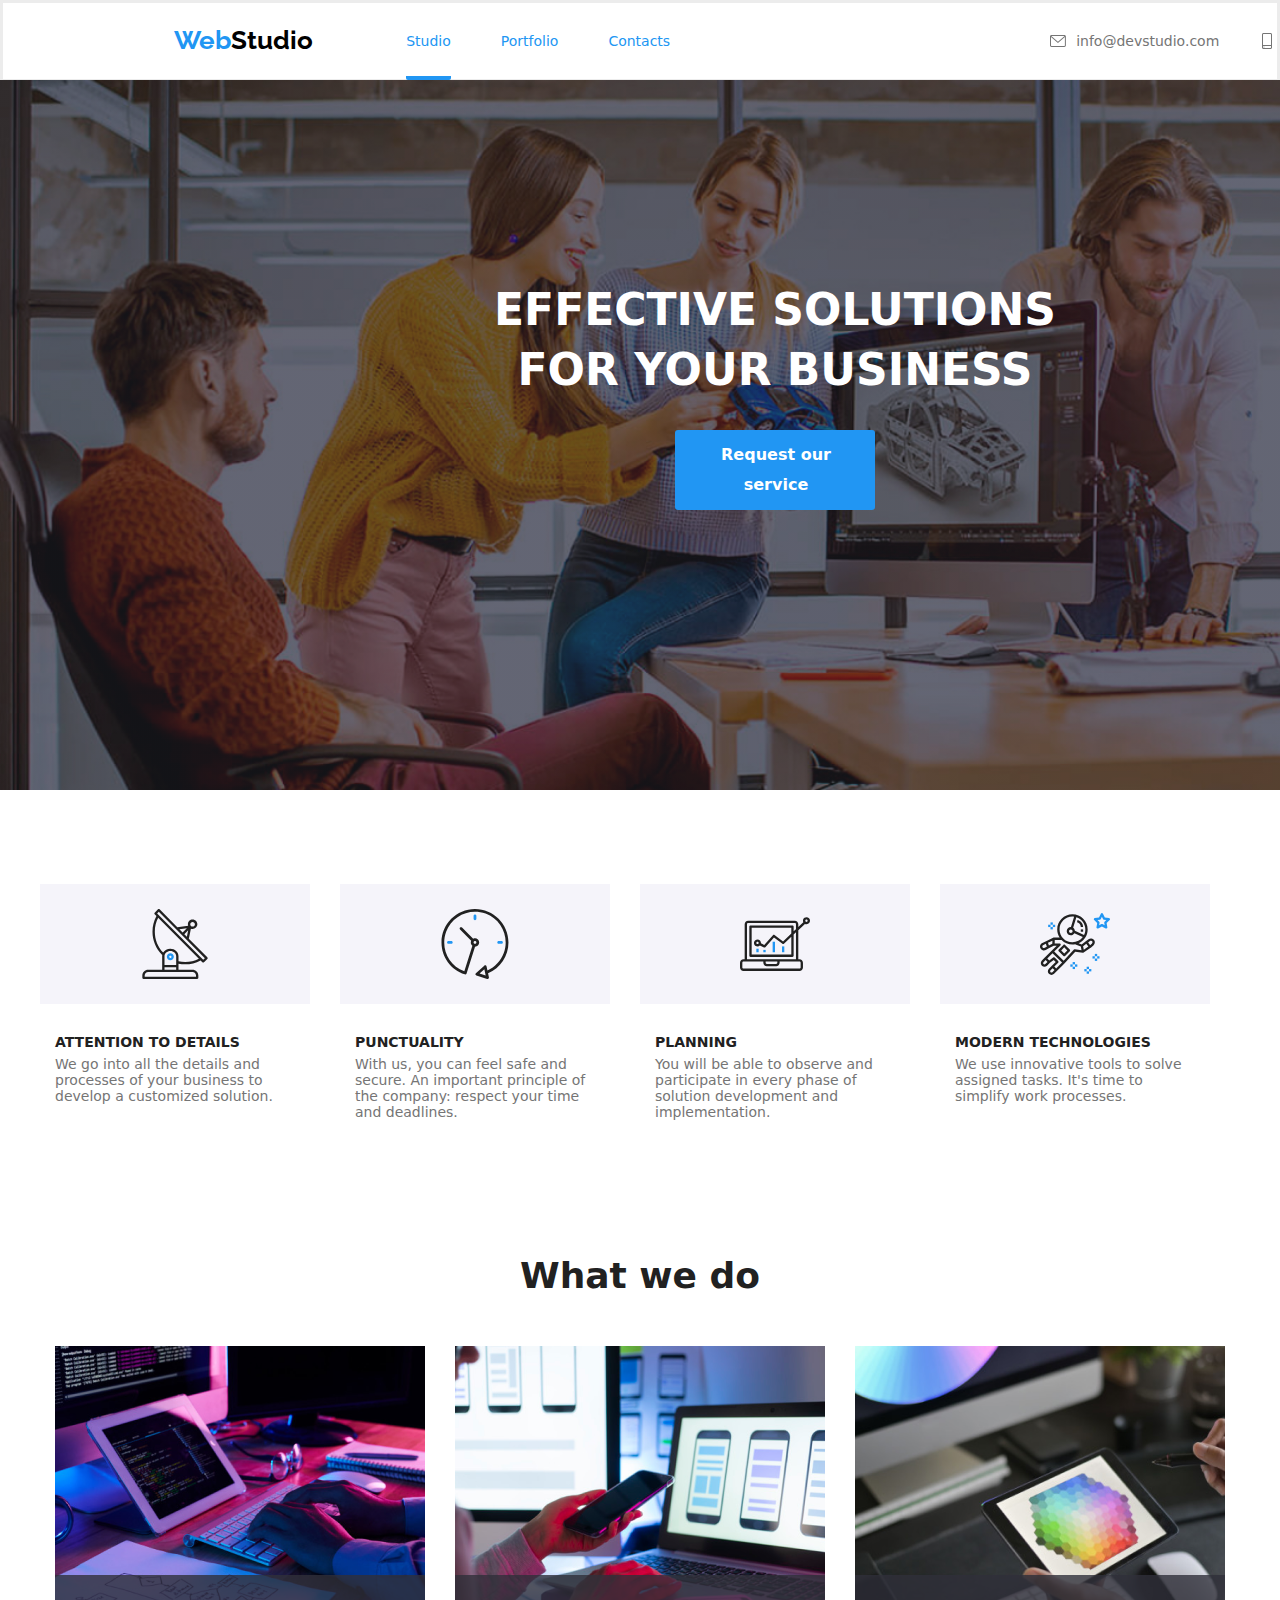
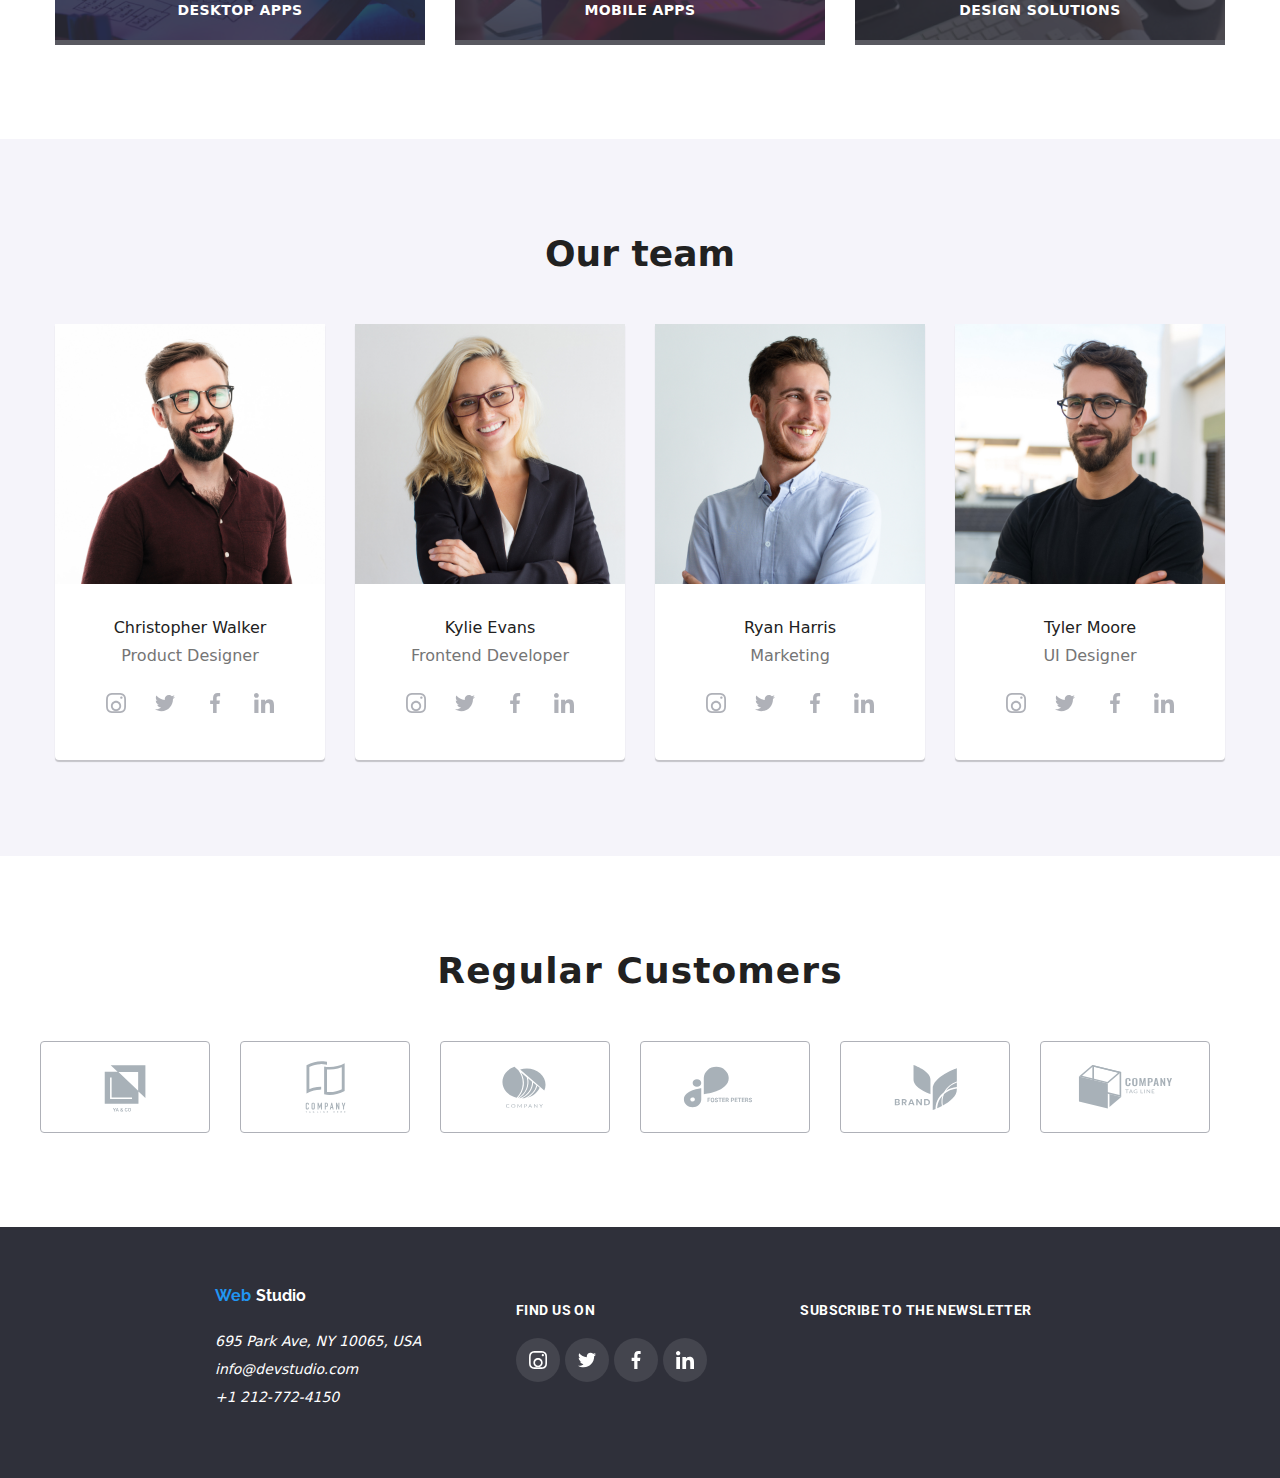
==== index.html @ 204f2a99 "add footer form" ====
<!DOCTYPE html>
<html lang="en">
  <head>
    <meta charset="UTF-8" />
    <meta http-equiv="x-ua-compatible" content="IE=edge" />
    <meta name="veiwport" content="width=divice-width, inicial scale=1.0" />
    <title>WebStudio</title>
    <link rel="preconnect" href="https://fonts.googleapis.com" />
    <link rel="preconnect" href="https://fonts.gstatic.com" crossorigin />
    <link
      href="https://fonts.googleapis.com/css2?family=Raleway:wght@700&family=Roboto:wght@400;500;700;900&display=swap"
      rel="stylesheet"
    />
    <link
      rel="stylesheet"
      href="https://cdnjs.cloudflare.com/ajax/libs/modern-normalize/1.0.0/modern-normalize.min.css"
    />
    <link rel="stylesheet" href="./css/style.css" />
  </head>
  <body>
    <div class="global-container">
      <header class="global-header">
        <div class="header-container">
          <div class="webstudio-container">
            <a class="link-class" href="./index.html">
              <span class="text-blue">Web</span>
              <span class="text-white">Studio</span>
            </a>
          </div>
          <div class="navigation-container">
            <nav class="main-navigation">
              <ul class="list-class">
                <li>
                  <a href="./index.html" class="nav-link current">Studio</a>
                </li>
                <li>
                  <a href="./portfolio.html" class="nav-link">Portfolio</a>
                </li>
                <li>
                  <a href=" " class="nav-link">Contacts</a>
                </li>
              </ul>
            </nav>
          </div>
          <div class="contact-container">
            <ul class="contact">
              <li>
                <a class="mail-class" href="mailto:info@devstudio.com">
                  <svg class="icon-nav">
                    <use href="./images/icons.svg#icon-envelope"></use>
                  </svg>
                  <span class="mail"> info@devstudio.com</span>
                </a>
              </li>
              <li>
                <a class="tel-class" href="tel:+12127724150">
                  <svg class="icon-nav">
                    <use href="./images/icons.svg#icon-smartphone"></use>
                  </svg>
                  <span class="tel">+1 212-772-4150</span>
                </a>
              </li>
            </ul>
          </div>
        </div>
      </header>
      <main class="main-container">
        <section class="first-section">
          <div class="first-section-container">
            <h1 class="head-text">EFFECTIVE SOLUTIONS FOR YOUR BUSINESS</h1>
            <button class="button1" data-modal-open type="button">
              Request our service
            </button>
          </div>
        </section>
        <section class="second-section">
          <div class="second-section-container">
            <ul class="text-list">
              <li>
                <div class="rectangle1">
                  <svg class="svg-image1" width="270" height="120">
                    <use href="./images/icons.svg#icon-antenna-1"></use>
                  </svg>
                </div>
                <h2 class="htwo-text">ATTENTION TO DETAILS</h2>
                <p class="ptwo-text">
                  We go into all the details and processes of your business to
                  develop a customized solution.
                </p>
              </li>
              <li>
                <div class="rectangle2">
                  <svg class="svg-image2" width="270" height="120">
                    <use href="./images/icons.svg#icon-clock-1"></use>
                  </svg>
                </div>
                <h2 class="htwo-text">PUNCTUALITY</h2>
                <p class="ptwo-text">
                  With us, you can feel safe and secure. An important principle
                  of the company: respect your time and deadlines.
                </p>
              </li>
              <li>
                <div class="rectangle3">
                  <svg class="svg-image3" width="270" height="120">
                    <use href="./images/icons.svg#icon-diagram-1"></use>
                  </svg>
                </div>
                <h2 class="htwo-text">PLANNING</h2>
                <p class="ptwo-text">
                  You will be able to observe and participate in every phase of
                  solution development and implementation.
                </p>
              </li>
              <li>
                <div class="rectangle4">
                  <svg class="svg-image4" width="270" height="120">
                    <use href="./images/icons.svg#icon-astronaut-1"></use>
                  </svg>
                </div>
                <h2 class="htwo-text">MODERN TECHNOLOGIES</h2>
                <p class="ptwo-text">
                  We use innovative tools to solve assigned tasks. It's time to
                  simplify work processes.
                </p>
              </li>
            </ul>
          </div>
        </section>
        <section class="section-three">
          <div class="section-three-container">
            <h3 class="hthree-text">What we do</h3>
            <ul class="image-whatwedo">
              <li>
                <div class="thumb">
                  <img
                    src="./images/img1.png"
                    alt="laptop 1"
                    width="370"
                    height="294"
                  />
                  <p class="label">DESKTOP APPS</p>
                </div>
              </li>
              <li>
                <div class="thumb">
                  <img
                    src="./images/box2.png"
                    alt="laptop 2"
                    width="370"
                    height="294"
                  />
                  <p class="label">Mobile APPS</p>
                </div>
              </li>
              <li>
                <div class="thumb">
                  <img
                    src="./images/box3.png"
                    alt="laptop 3"
                    width="370"
                    height="294"
                  />
                  <p class="label">DESIGN SOLUTIONS</p>
                </div>
              </li>
            </ul>
          </div>
        </section>
        <section class="section-four">
          <div class="fourth-section-continer">
            <h4 class="hfour-text">Our team</h4>
            <ul class="image-ourteam">
              <li class="walker-container">
                <img
                  src="./images/img11.jpg"
                  alt="Christopher Walker"
                  width="270"
                  height="260"
                />
                <h5 class="hfive-text">Christopher Walker</h5>
                <p class="pfour-text">Product Designer</p>
                <div class="social-ellipse">
                  <a class="social-icon" href="">
                    <svg class="icon">
                      <use xlink:href="./images/icons.svg#icon-instagram"></use>
                    </svg>
                  </a>
                </div>
                <div class="social-ellipse">
                  <a class="social-icon" href="">
                    <svg class="icon">
                      <use xlink:href="./images/icons.svg#icon-twitter"></use>
                    </svg>
                  </a>
                </div>
                <div class="social-ellipse">
                  <a class="social-icon" href="">
                    <svg class="icon">
                      <use
                        xlink:href="./images/icons.svg#icon-facebook-1"
                      ></use>
                    </svg>
                  </a>
                </div>
                <div class="social-ellipse">
                  <a class="social-icon" href="">
                    <svg class="icon">
                      <use xlink:href="./images/icons.svg#icon-linkedin"></use>
                    </svg>
                  </a>
                </div>
              </li>
              <li class="kylie-container">
                <img
                  src="./images/img22.jpg"
                  alt="Kylie Evans"
                  width="270"
                  height="260"
                />
                <h5 class="hfive-text">Kylie Evans</h5>
                <p class="pfour-text">Frontend Developer</p>
                <div class="social-ellipse">
                  <a class="social-icon" href="">
                    <svg class="icon">
                      <use xlink:href="./images/icons.svg#icon-instagram"></use>
                    </svg>
                  </a>
                </div>
                <div class="social-ellipse">
                  <a class="social-icon" href="">
                    <svg class="icon">
                      <use xlink:href="./images/icons.svg#icon-twitter"></use>
                    </svg>
                  </a>
                </div>
                <div class="social-ellipse">
                  <a class="social-icon" href="">
                    <svg class="icon">
                      <use
                        xlink:href="./images/icons.svg#icon-facebook-1"
                      ></use>
                    </svg>
                  </a>
                </div>
                <div class="social-ellipse">
                  <a class="social-icon" href="">
                    <svg class="icon">
                      <use xlink:href="./images/icons.svg#icon-linkedin"></use>
                    </svg>
                  </a>
                </div>
              </li>
              <li class="ryan-container">
                <img
                  src="./images/img33.jpg"
                  alt="Ryan Harris"
                  width="270"
                  height="260"
                />
                <h5 class="hfive-text">Ryan Harris</h5>
                <p class="pfour-text">Marketing</p>
                <div class="social-ellipse">
                  <a class="social-icon" href="">
                    <svg class="icon">
                      <use xlink:href="./images/icons.svg#icon-instagram"></use>
                    </svg>
                  </a>
                </div>
                <div class="social-ellipse">
                  <a class="social-icon" href="">
                    <svg class="icon">
                      <use xlink:href="./images/icons.svg#icon-twitter"></use>
                    </svg>
                  </a>
                </div>
                <div class="social-ellipse">
                  <a class="social-icon" href="">
                    <svg class="icon">
                      <use
                        xlink:href="./images/icons.svg#icon-facebook-1"
                      ></use>
                    </svg>
                  </a>
                </div>
                <div class="social-ellipse">
                  <a class="social-icon" href="">
                    <svg class="icon">
                      <use xlink:href="./images/icons.svg#icon-linkedin"></use>
                    </svg>
                  </a>
                </div>
              </li>
              <li class="tyler-container">
                <img
                  src="./images/img44.jpg"
                  alt="Tyler Moore"
                  width="270"
                  height="260"
                />
                <h5 class="hfive-text">Tyler Moore</h5>
                <p class="pfour-text">UI Designer</p>
                <div class="social-ellipse">
                  <a class="social-icon" href="">
                    <svg class="icon">
                      <use xlink:href="./images/icons.svg#icon-instagram"></use>
                    </svg>
                  </a>
                </div>
                <div class="social-ellipse">
                  <a class="social-icon" href="">
                    <svg class="icon">
                      <use xlink:href="./images/icons.svg#icon-twitter"></use>
                    </svg>
                  </a>
                </div>
                <div class="social-ellipse">
                  <a class="social-icon" href="">
                    <svg class="icon">
                      <use
                        xlink:href="./images/icons.svg#icon-facebook-1"
                      ></use>
                    </svg>
                  </a>
                </div>
                <div class="social-ellipse">
                  <a class="social-icon" href="">
                    <svg class="icon">
                      <use xlink:href="./images/icons.svg#icon-linkedin"></use>
                    </svg>
                  </a>
                </div>
              </li>
            </ul>
          </div>
        </section>
        <section class="section-five">
          <div class="fifth-section-container">
            <h4 class="regular-text">Regular Customers</h4>
            <div class="regular-rectangle-container">
              <div class="regular-rectangle">
                <a href="">
                  <svg class="logo">
                    <use
                      xlink:href="./images/icons.svg#icon-Logo1"
                      width="106px"
                      height="60px"
                    ></use>
                  </svg>
                </a>
              </div>
              <div class="regular-rectangle" type="button">
                <a href="">
                  <svg class="logo">
                    <use
                      xlink:href="./images/icons.svg#icon-Logo2"
                      width="106px"
                      height="60px"
                    ></use>
                  </svg>
                </a>
              </div>
              <div class="regular-rectangle" type="button">
                <a href="">
                  <svg class="logo">
                    <use
                      xlink:href="./images/icons.svg#icon-Logo3"
                      width="106px"
                      height="60px"
                    ></use>
                  </svg>
                </a>
              </div>
              <div class="regular-rectangle" type="button">
                <a href="">
                  <svg class="logo">
                    <use
                      xlink:href="./images/icons.svg#icon-Logo4"
                      width="106px"
                      height="60px"
                    ></use>
                  </svg>
                </a>
              </div>
              <div class="regular-rectangle" type="button">
                <a href="">
                  <svg class="logo">
                    <use
                      xlink:href="./images/icons.svg#icon-Logo5"
                      width="106px"
                      height="60px"
                    ></use>
                  </svg>
                </a>
              </div>
              <div class="regular-rectangle" type="button">
                <a href="">
                  <svg class="logo">
                    <use
                      xlink:href="./images/icons.svg#icon-Logo6"
                      width="106px"
                      height="60px"
                    ></use>
                  </svg>
                </a>
              </div>
            </div>
          </div>
        </section>
      </main>
      <!--footer section-->
      <footer class="global-footer">
        <div class="footer-container">
          <section class="footer-section">
            <div class="web-studio2">
              <span class="blue-text">Web</span>
              <span class="white-text">Studio</span>
            </div>
            <address class="footer-address">
              <div class="foot-address">695 Park Ave, NY 10065, USA</div>
              <p class="mail-text">info@devstudio.com</p>
              <p class="tel-text">+1 212-772-4150</p>
            </address>
          </section>
          <section class="footer-social-section">
            <div class="footer-social-links">
              <p class="find-us-text">find us on</p>
            </div>
            <div class="f-social-ellipse">
              <a class="f-social-icon" href="">
                <svg class="f-icon">
                  <use xlink:href="./images/icons.svg#icon-instagram"></use>
                </svg>
              </a>
            </div>
            <div class="f-social-ellipse">
              <a class="f-social-icon" href="">
                <svg class="f-icon">
                  <use xlink:href="./images/icons.svg#icon-twitter"></use>
                </svg>
              </a>
            </div>
            <div class="f-social-ellipse">
              <a class="f-social-icon" href="">
                <svg class="f-icon">
                  <use xlink:href="./images/icons.svg#icon-facebook-1"></use>
                </svg>
              </a>
            </div>
            <div class="f-social-ellipse">
              <a class="f-social-icon" href="">
                <svg class="f-icon">
                  <use xlink:href="./images/icons.svg#icon-Ellipse1"></use>
                  <use xlink:href="./images/icons.svg#icon-linkedin"></use>
                </svg>
              </a>
            </div>
          </section>
          <section class="subscribe">
            <p class="subscribe-text">Subscribe to the newsletter</p>
          </section>
        </div>
      </footer>
    </div>
    <div class="modal is-hidden" data-modal>
      <div class="modal-content">
        <button class="close-btn" data-modal-close>&times;</button>
        <p>Leave your information and we'll call you back</p>
      </div>
    </div>

    <script src="./modal.js"></script>
  </body>
</html>
---- css/style.css ----
:root {
    --link-color: #212121;
    --heading-font-family: system-ui, -apple-system, BlinkMacSystemFont,
        "Segoe UI", Roboto, Oxygen, Ubuntu, Cantarell, "Open Sans", "Helvetica Neue",
        sans-serif;
    --link-hover-color: #2196f3;
    --svg-icons-color: #afb1b8;
    --grey-text-color: #757575;
    --trasform: transform 250ms ease;
}

/*-- syles canceling--*/
h1,
h2,
h3,
h4,
h5,
p {
    margin: 0;
}

ul {
    list-style: none;
    padding: 0;
    margin: 0;
}

a {
    text-decoration: none;
}

.global-continer {
    width: 1600px;
}

.visually-hidden {
    position: absolute;
    width: 1px;
    height: 1px;
    margin: -1px;
    border: 0;
    padding: 0;
    clip: rect(0 0 0 0);
    overflow: hidden;
}

.header-container {
    display: flex;
    flex-direction: row;
    height: 80px;
    align-items: center;
    border-style: solid;
    border-bottom-width: 1px;
    border-color: #ececec;
    flex-wrap: nowrap;
    
}

.webstudio-container {
    display: flex;
    flex-direction: row;
    padding-left: 13.4375%;
    flex-wrap: nowrap;
    justify-content: space-between;
    width: max-content;
}

.link-class {
    display: flex;
    align-items: center;
}

.link-class {
    font-family: "Raleway", sans-serif;
    font-weight: 700;
    font-size: 26 px;
    text-decoration: none;
}

.text-white {
    color: #000000;
    font-weight: 700;
    font-size: 26px;
}

.global-header {
    background-color: #fff;
    font-family: var(--heading-font-family);
    font-size: 14px;
    font-weight: 500;
}

.navigation-container ul {
    display: flex;
    flex-direction: row;
    align-items: center;
    padding-left: 93px;
}

.navigation-container li {
    padding-right: 50px;
}

.contact-container {
    display: flex;
    flex-direction: row;
    flex-wrap: nowrap;
    align-items: center;
    margin-left: 330px;
}

.contact ul {
    width: 500px;
}

.icon-nav {
    display: inline-block;
    max-width: 16px;
    max-height: 16px;
    fill: var(--grey-text-color);
    align-items: center;
}

.mail,
.tel {
    color: var(--grey-text-color);
}

.icon-nav {
    margin-right: 10px;
}

.text-blue {
    color: var(--link-hover-color);
    font-weight: 700;
    font-size: 26px;
    overflow-clip-margin: unset;
}

/*--Link section first page--*/
.nav-link {
    list-style-type: none;
    color: var(--grey-text-color);
    text-decoration: none;
}


.current {
    color: var(--link-hover-color);
}

.current {
    padding-bottom: 27px;
    border-bottom: var(--link-hover-color) solid 4px;
    border-radius: 2px;
}

a:link,
a:hover {
    color: var(--link-hover-color);
}

a:focus {
    color: var(--link-hover-color);
}

.nav-link {
    cursor: poiter;
}

/*--Contact first page--*/
.contact {
    display: flex;
    list-style-type: none;
    text-decoration: none;
    align-items: center;
    color: var(--grey-text-color);
}

.contact span:link,
.contact span:hover {
    color: var(--link-hover-color);
}

/*--first section first page Effective solutions--*/

.first-section {
    background: #2f303a;
    text-align: center;
    background-image: linear-gradient(rgba(47, 48, 58, 0.4),
            rgba(47, 48, 58, 0.4)),
        url(../images/effective-solution.jpg);
    background-size: cover;
}

.first-section-container {
    display: inline-block;

    margin: 0%;
    padding: 200px 452px 280px 452px;
}

.head-text {
    width: 646px;
    padding-bottom: 30px;
}

.first-section .head-text {
    font-weight: 900;
    font-size: 44px;
    line-height: 60px;
    letter-spacing: 6%;
    color: #ffff;
    text-align: center;
    font-family: var(--heading-font-family);
}

.button1 {
    width: 200px;
    padding: 10px 19px 10px 21px;
    height: 50 px;
}

.button1 {
    background-color: var(--link-hover-color);
    border: none;
    color: white;
    text-align: center;
    text-decoration: none;
    display: inline-block;
    font-size: 16px;
    font-weight: 700;
    letter-spacing: 6%;
    size: 16px;
    line-height: 30px;
    border-radius: 3px;
    font-family: var(--heading-font-family);
}

.button1:hover {
    background-color: #188ce8;
}

.modal {
    position: absolute;
    width: 528px ;
    height: 581px;
    top: 221px;
    left: 536px;
    display: flex;
    justify-content: center;
    align-items: center;
    background-color: #fff;
    border-radius: 4px;
    box-shadow: 0px 2px 1px 0px rgba(0, 0, 0, 0.2);
    box-shadow: 0px 1px 1px 0px rgba(0, 0, 0, 0.14);
    box-shadow: 0px 1px 3px 0px rgba(0, 0, 0, 0.12);

}

.modal-content {
    background-color: #fff;
    padding: 20px;
    width: 90%;
}

.is-hidden {
    visibility: hidden;
}

.close-btn {
    border: 1px solid rgba(0, 0, 0, 0.1);
    border-radius: 50%;
    background-color: #fff;
    color: var(--link-color);
    size: 18px;
    cursor: pointer;
    position: absolute;
    top: 8px;
    right: 8px;
    width: 30px;
    height:30px;
}
/*--second section first page--*/

.second-section-container {
    display: flex;
    flex-direction: row;
    justify-content: center;
    margin-bottom: 94px;
    flex-wrap: nowrap;
}

.second-section-container li {
    width: 270px;
    margin-right: 30px;
    margin-bottom: 30px;
}

.rectangle1 {
    display: flex;
    background-color: #f5f4fa;
    width: 270px;
    margin-bottom: 30px;
}

.svg-image1 {
    padding: 25px 100px 25px 100px;
    background-repeat: no-repeat;
    background-position: center;
}

.rectangle2 {
    display: flex;
    width: 270px;
    background-color: #f5f4fa;
    margin-bottom: 30px;
}

.svg-image2 {
    padding: 25px 100px 25px 100px;
    background-repeat: no-repeat;
    background-position: center;
}

.rectangle3 {
    display: flex;
    width: 270px;
    background-color: #f5f4fa;
    margin-bottom: 30px;
}

.svg-image3 {
    padding: 25px 100px 25px 100px;
    background-repeat: no-repeat;
    background-position: center;
}

.rectangle4 {
    display: flex;
    width: 270px;
    background-color: #f5f4fa;
    margin-bottom: 30px;
}

.svg-image4 {
    padding: 25px 100px 25px 100px;
    background-repeat: no-repeat;
    background-position: center;
}

.text-list {
    max-width: 1600px;
    padding-top: 94px;
}

.second-section {
    background: #fff;
    list-style-type: none;
}

.htwo-text {
    width: 270px;
    height: 16px;
}

.htwo-text {
    font-weight: 700;
    font-size: 14px;
    color: #212121;
    font-family: var(--heading-font-family);
    padding-left: 15px;
    padding-right: 15px;
}

.text-list {
    list-style-type: none;
    display: flex;
}

.ptwo-text {
    width: 270px;
    height: 75px;
    margin-top: 6px;
    padding-left: 15px;
    padding-right: 15px;
}

.ptwo-text {
    font-weight: 400;
    font-size: 14px;
    letter-spacing: 3%;
    color: #757575;
    font-family: var(--heading-font-family);
}

/*--tirth section first page What We Do--*/

.section-three-continer {
    display: flex;
    flex-direction: column;
    margin-top: 0 auto;
    height:auto;
}
.thumb {
    position:relative;
    overflow:hidden; 
}

.thumb> .label {
    position:absolute;
    margin:0;
    font-family: var(--heading-font-family);
    font-size: 14px;
    font-weight: 700;
    line-height: 16px;
    letter-spacing: 0.03em;
    width: 370px;
    height: 70px;
    padding-top: 27px;
    padding-bottom: 27px;
    text-align: center;
    color: #fff;
    text-transform: uppercase;
    bottom:0;
    left:0;
    background-color: rgba(47, 48, 58, 0.8);

}

.hthree-text {
    display: flex;
    justify-content: center;
    margin-top: 94px;
}

.section-three {
    background-color: #fff;
}

.image-whatwedo {
    list-style-type: none;
    display: flex;
    justify-content: center;
    margin-top: 50px;
}

.image-whatwedo li {
    padding-left: 15px;
    padding-right: 15px;
    margin-bottom: 94px;
}

.hthree-text {
    font-weight: 700;
    font-size: 36px;
    text-align: center;
    letter-spacing: 3%;
    color: #212121;
    font-family: var(--heading-font-family);
}

/*--section four OUR TEAM--*/

.fourth-section-continer {
    display: flex;
    flex-direction: column;
    background-color: #f5f4fa;
}

.hfour-text {
    display: flex;
    justify-content: center;
    margin-top: 94px;
    padding-left: 502px;
    padding-right: 502px;
}

.fourth-section-continer ul {
    display: flex;
    padding-top: 50px;
    justify-items: center;
    margin-left: 30px;
    margin-right: 30px;
    margin-bottom: 96px;
}

.walker-container {
    display: block;
    border-style: none;
    border-color: #f5f4fa;
    border-radius: 0px 0px 4px 4px;
    max-width: 100%;
    height: auto;
    background-color: #fff;
    border-radius: 0px, 0px, 4px, 4px;
    box-shadow: 0px 2px 1px 0px rgba(0, 0, 0, 0.2);
}

.kylie-container {
    display: block;
    border-style: none;
    border-color: #f5f4fa;
    border-radius: 0px 0px 4px 4px;
    height: auto;
    margin-left: 30px;
    background-color: #fff;
    border-radius: 0px, 0px, 4px, 4px;
    box-shadow: 0px 2px 1px 0px rgba(0, 0, 0, 0.2);
}

.ryan-container {
    display: block;
    border-style: none;
    border-color: #f5f4fa;
    border-radius: 0px 0px 4px 4px;
    margin-left: 30px;
    height: auto;
    background-color: #fff;
    border-radius: 0px, 0px, 4px, 4px;
    box-shadow: 0px 2px 1px 0px rgba(0, 0, 0, 0.2);
}

.tyler-container {
    display: block;
    border-style: none;
    border-color: #f5f4fa;
    border-radius: 0px 0px 4px 4px;
    margin-left: 30px;
    height: auto;
    background-color: #fff;
    border-radius: 0px, 0px, 4px, 4px;
    box-shadow: 0px 2px 1px 0px rgba(0, 0, 0, 0.2);
}

.social-ellipse {
    display: inline-block;
    flex-direction: row;
    width: 44px;
    height: 44px;
    border-radius: 50%;
    margin-bottom: 30px;
}

.icon {
    display: block;
    flex-direction: row;
    width: 44px;
    height: 44px;
    align-items: center;
    justify-content: center;
    padding: 12px 12px;
    fill: #afb1b8;
}

.icon:hover {
    fill: #ffffff;
}

.icon>svg {
    justify-content: center;
    align-items: center;
    width: 44px;
    height: 44px;
}

.svg>use {
    width: 44px;
    height: 44px;
}

.social-ellipse:hover {
    background-color: var(--link-hover-color);
    fill: #fff;
}


.hfive-text {
    padding-top: 30px;
    padding-bottom: 5px;
}

.pfour-text {
    padding-top: 5px;
    padding-bottom: 16px;
}

.image-ourteam {
    list-style-type: none;
    display: flex;
    justify-content: center;
}

.section-four {
    font-size: 16px;
    text-align: center;
    letter-spacing: 3%;
    font-family: var(--heading-font-family);
}

.hfour-text {
    font-weight: 700;
    color: #212121;
    font-size: 36px;
}

.hfive-text {
    font-weight: 500;
    color: #212121;
    font-size: 16px;
}

.pfour-text {
    font-weight: 400;
    color: #757575;
    font-size: 16px;
}

.social-icon:hover {
    fill: #fff;
}

/*--fifth section Regular Customer--*/
.fifth-section-container {
    display: block;
    justify-content: center;
    flex-shrink: 0;
    margin-top: 94px;
}

.regular-rectangle {
    width: 170px;
    height: 92px;
    background-color: #fff;
    border: 1px solid #afb1b8;
    border-radius: 4px;
    margin-right: 30px;
    margin-bottom: 94px;
}

.regular-rectangle-container {
    display: flex;
    justify-content: center;
}

.regular-text {
    color: var(--link-color);
    text-align: center;
    font-family: var(--heading-font-family);
    font-size: 36px;
    font-style: normal;
    font-weight: 700;
    line-height: normal;
    letter-spacing: 1.08px;
    margin-bottom: 50px;
}

.logo {
    padding-top: 16px;
    padding-left: 32px;
    fill: #a8b1b8;
}

.logo:hover {
    fill: var(--link-hover-color);
}



/*--button section second page--*/
.main-container-second {
    display: grid;
    justify-content: center;
    margin-top: 94px;
    margin-bottom: 94px;
    align-items: center;
    align-content: center;
}

.button-section ul {
    list-style-type: none;
    display: grid;
    grid-template-columns: 64px 120px 83px 96px 121px;
    grid-column-gap: 8px;
    align-content: center;
    justify-content: center;
    margin-top: 94px;
}

.button {
    background-color: #f5f4fa;
    border: none;
    color: #212121;
    text-align: center;
    text-decoration: none;
    display: inline;
    font-size: 16px;
    font-weight: 500;
    letter-spacing: 3%;
    size: 16px;
    line-height: 26px;
    border-radius: 4px;
    cursor: pointer;
    list-style-type: none;
    font-family: var(--heading-font-family);
    padding-top: 6px;
    padding-left: 22px;
    padding-right: 22px;
    padding-bottom: 6px;
}

.button:hover {
    background-color: var(--link-hover-color);

    color: white;
}

.button:focus {
    background-color: var(--link-hover-color);
    color: white;
}


/*--image section second page--*/
.image-section {
    display: flex;
    justify-content: center;
}
.grid-container{
    display: grid;
    grid-template-columns: auto auto auto;
    flex-basis: calc((100%-90px) / 3);
}

.image-class {
    display: flex;
    list-style-type: none;
    flex-wrap: wrap;
    align-items: center;
    padding-top: 56px;
    justify-content: center;
    flex-basis: calc((100%-90px) / 3);
}

.image-class li {
    flex-basis: calc((100%-90px) / 3);
    margin: 15px;
    max-width: 100%;
    height: auto;
}

.hover-box{
    position: relative;
    width: 370px;
    height:294px;
    margin:0;
    overflow:hidden;
    
}
.hover-text{
    position:absolute;
    top:0;
    left:0;
    width: 100%;
    height: 100%;
    padding-top: 63px;
    padding-left: 24px;
    background-color: rgba(33, 150, 243, 0.9);
    transform: translateY(100%);
    transition: var(--trasform);
    transition-timing-function: cubic-bezier(0.4, 0, 0.2, 1)
    }

.hover-box:hover .hover-text{
    transform: translateY(0);
    }

.hover-text p{
    color:#fff;
    margin:0;
    font-family: var(--heading-font-family);
    font-size: 18px;
    font-weight: 400;
    line-height: 28px;
    letter-spacing: 0.03em;
    text-align: left;
   

}    
.textcard {
    border-top-style: none;
    border-right-style: solid;
    border-right-width: 1px;
    border-bottom-style: solid;
    border-bottom-width: 1px;
    border-left-style: solid;
    border-left-width: 1px;
    border-color: #eee;
    padding-left: 22px;
    padding-right: 22px;
}

.image-class h3 {
    height: 36px;
    width: 322px;
    justify-content: center;
    align-content: center;
    padding-top: 20px;
}

.image-class p {
    height: 30px;
    width: 322px;
    padding-top: 4px;
    padding-bottom: 20px;
}

.image-text {
    font-weight: 700;
    font-size: 18px;
    letter-spacing: 6%;
    color: #212121;
    font-family: var(--heading-font-family);
}

.description-text {
    font-weight: 400;
    font-size: 16px;
    letter-spacing: 3%;
    color: #757575;
    font-family: var(--heading-font-family);
}

/*--footer second page--*/

.footer-container {
    display: flex;
    height: 251px;
    width: max-content;
}

.footer-section {
    display: block;
    padding-left: 215px;
    width: 516px;
    justify-content: left;
}

.footer-social-section {
    display: block;
    margin-top: 75px;
}

.web-studio2 {
    display: block;
    margin-top: 60px;
    padding-bottom: 28px;
}

.global-footer {
    background: #2f303a;
    text-align: left;
}

.text-whites {
    color: white;
}

.blue-text {
    color: var(--link-hover-color);
    font-family: "Raleway";
    font-weight: 700;
    font-size: 26 px;
}

.white-text {
    color: white;
    font-family: "Raleway";
    font-weight: 700;
    font-size: 26 px;
}

.footer-address {
    font-size: 14px;
    font-weight: 400;
    letter-spacing: 3%;
    color: #fff;
    font-family: var(--heading-font-family);
}

.foot-address {
    padding-bottom: 12px;
}

.mail-class {
    color: #fff;
    margin-right: 40px;
}

.mail-class:hover .icon-nav {
    fill: var(--link-hover-color);
}

.mail-class:hover .mail {
    color: var(--link-hover-color);
}

.tel-class:hover .icon-nav {
    fill: var(--link-hover-color);
}

.tel-class:hover .tel {
    color: var(--link-hover-color);
}

.mail-class,
.tel-class {
    display: flex;
    align-items: center;
    justify-content: center;
}

.tel-text {
    color: #fff;
    padding-top: 12px;
}

.find-us-text,
.subscribe-text {
    color: #fff;
    font-family: Roboto;
    font-size: 14px;
    font-weight: 700;
    line-height: 16px;
    letter-spacing: 0.03em;
    text-align: left;
    text-transform: uppercase;
    margin-bottom: 20px;
}

.f-social-ellipse {
    display: inline-block;
    flex-direction: row;
    width: 44px;
    height: 44px;
    border-radius: 50%;
    margin-bottom: 30px;
    fill: #fff;
    opacity: 1;
}

.f-social-icon {
    text-decoration: none;
    width: 44px;
    height: 44px;
    display: flex;
    justify-content: center;
    align-items: center;
    border: 1px solid transparent;
    background-color: rgba(255, 255, 255, 0.1);
    border-radius: 50%;
    fill: #fff;
}

.f-icon {
    display: block;
    flex-direction: row;
    width: 44px;
    height: 44px;
    align-items: center;
    justify-content: center;
    padding: 12px;
    fill: #ffffff;
    opacity: 1;
}

.footer-social-icons:nth-child(1) {
    padding-left: 0;
}

.f-social-ellipse:hover {
    opacity: 1;
    background-color: var(--link-hover-color);
    fill: #fff;
}

.f-icon:hover {
    fill: #fff;
}
.subscribe{
    display:block;
    align-items: center;
    margin-top:75px;
    margin-left: 93px;
}
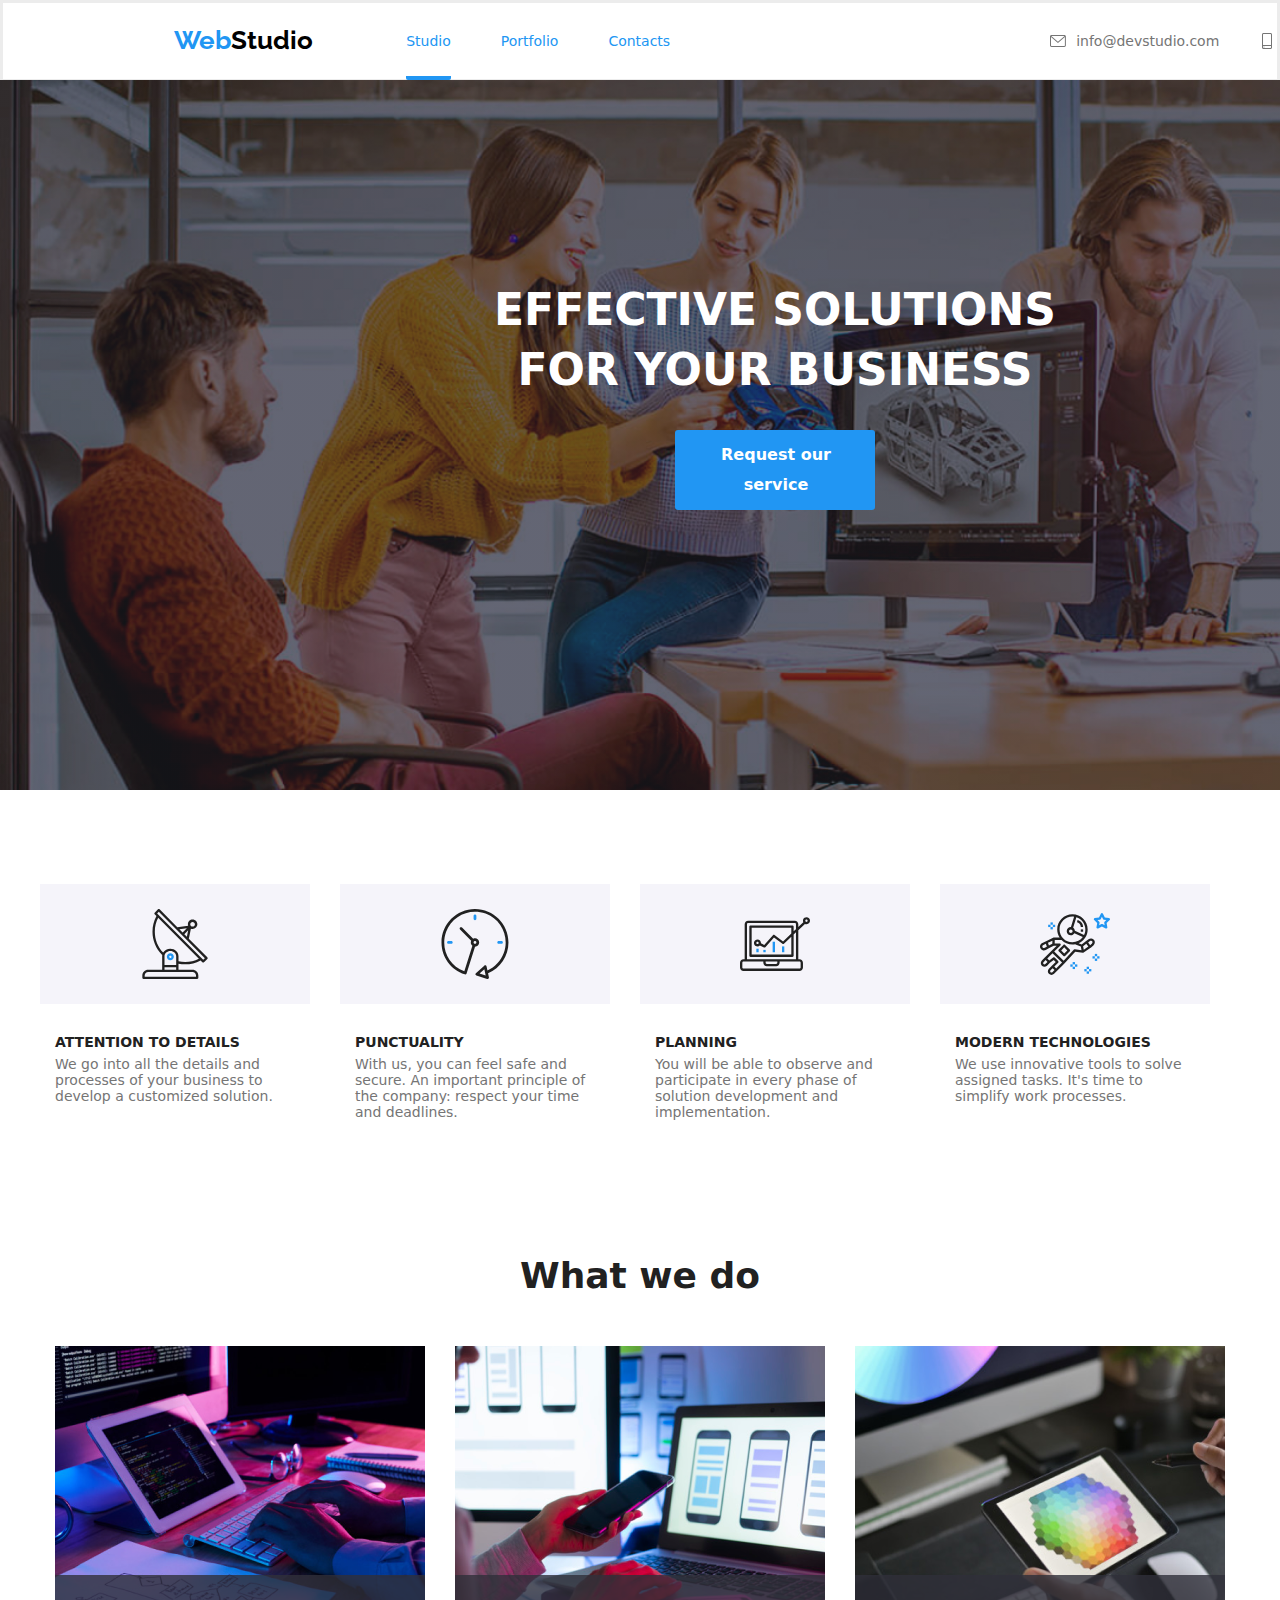
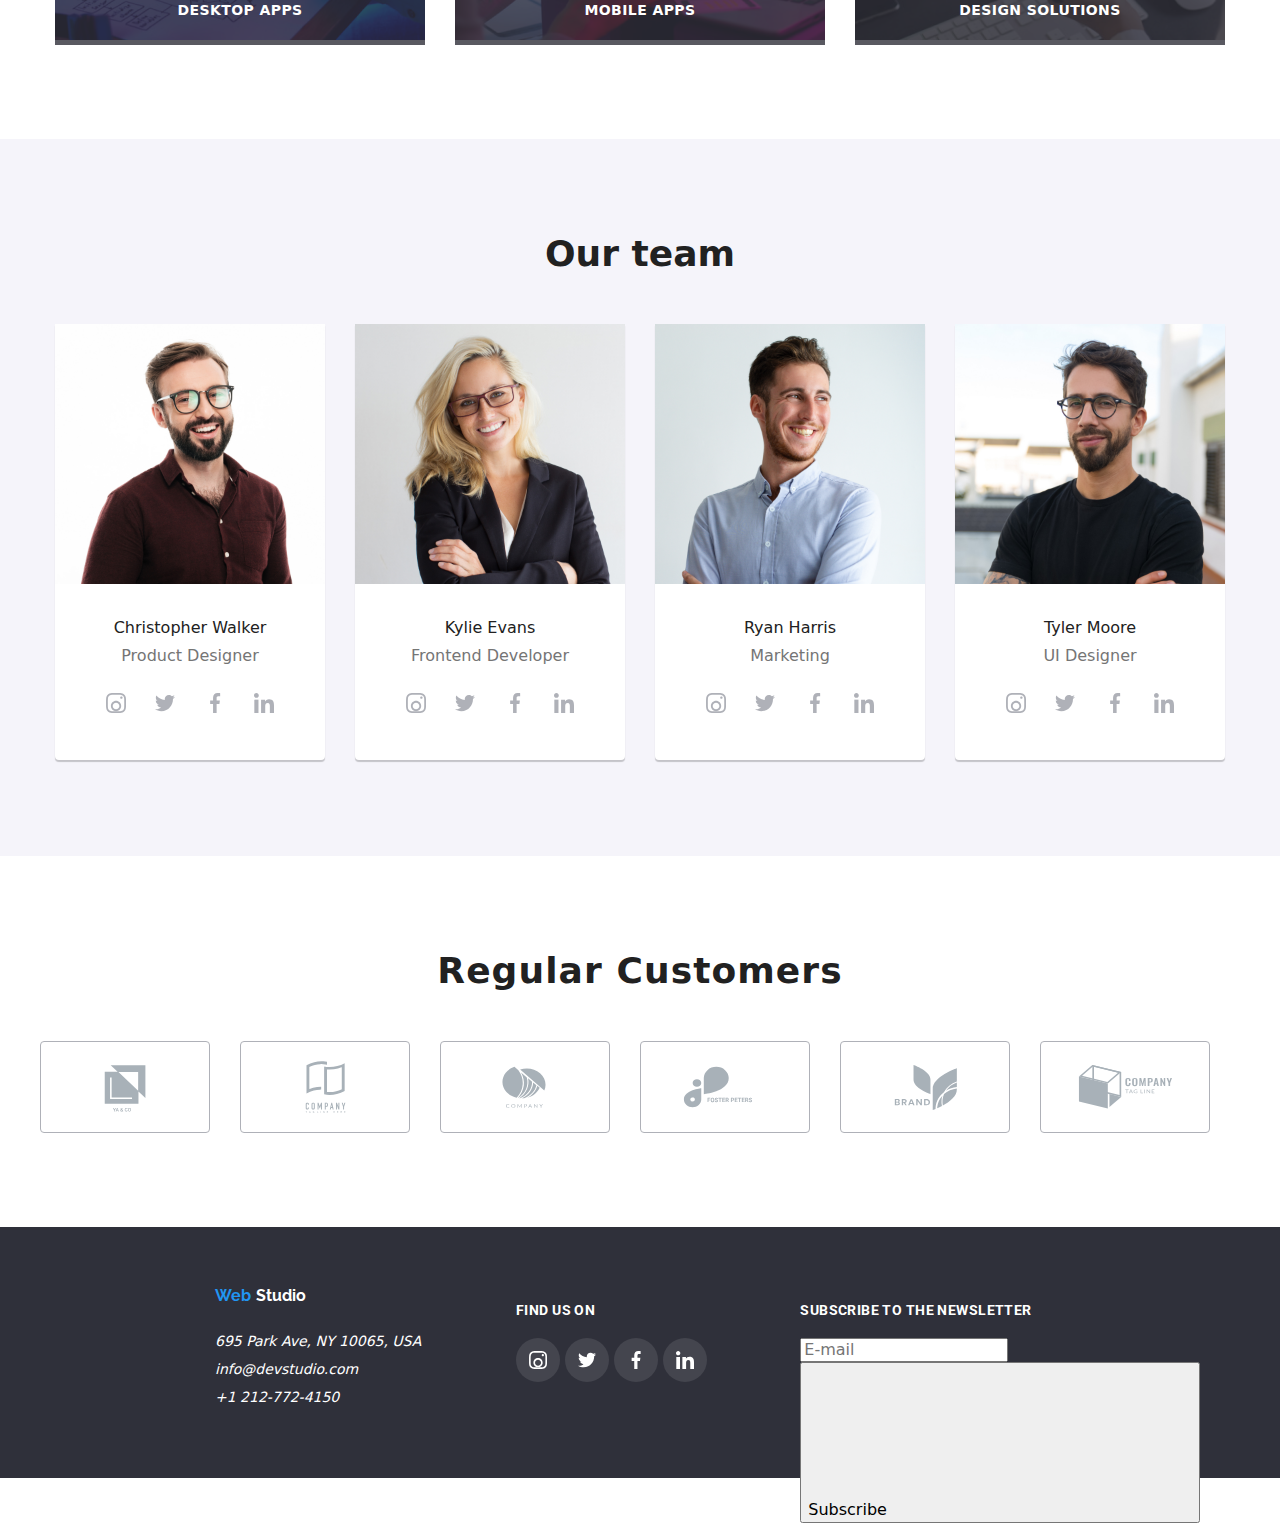
==== commit aada85d8: "Add files via upload" ====
--- a/index.html
+++ b/index.html
@@ -1,474 +1,575 @@
-<!DOCTYPE html>
-<html lang="en">
-  <head>
-    <meta charset="UTF-8" />
-    <meta http-equiv="x-ua-compatible" content="IE=edge" />
-    <meta name="veiwport" content="width=divice-width, inicial scale=1.0" />
-    <title>WebStudio</title>
-    <link rel="preconnect" href="https://fonts.googleapis.com" />
-    <link rel="preconnect" href="https://fonts.gstatic.com" crossorigin />
-    <link
-      href="https://fonts.googleapis.com/css2?family=Raleway:wght@700&family=Roboto:wght@400;500;700;900&display=swap"
-      rel="stylesheet"
-    />
-    <link
-      rel="stylesheet"
-      href="https://cdnjs.cloudflare.com/ajax/libs/modern-normalize/1.0.0/modern-normalize.min.css"
-    />
-    <link rel="stylesheet" href="./css/style.css" />
-  </head>
-  <body>
-    <div class="global-container">
-      <header class="global-header">
-        <div class="header-container">
-          <div class="webstudio-container">
-            <a class="link-class" href="./index.html">
-              <span class="text-blue">Web</span>
-              <span class="text-white">Studio</span>
-            </a>
-          </div>
-          <div class="navigation-container">
-            <nav class="main-navigation">
-              <ul class="list-class">
-                <li>
-                  <a href="./index.html" class="nav-link current">Studio</a>
-                </li>
-                <li>
-                  <a href="./portfolio.html" class="nav-link">Portfolio</a>
-                </li>
-                <li>
-                  <a href=" " class="nav-link">Contacts</a>
-                </li>
-              </ul>
-            </nav>
-          </div>
-          <div class="contact-container">
-            <ul class="contact">
-              <li>
-                <a class="mail-class" href="mailto:info@devstudio.com">
-                  <svg class="icon-nav">
-                    <use href="./images/icons.svg#icon-envelope"></use>
-                  </svg>
-                  <span class="mail"> info@devstudio.com</span>
-                </a>
-              </li>
-              <li>
-                <a class="tel-class" href="tel:+12127724150">
-                  <svg class="icon-nav">
-                    <use href="./images/icons.svg#icon-smartphone"></use>
-                  </svg>
-                  <span class="tel">+1 212-772-4150</span>
-                </a>
-              </li>
-            </ul>
-          </div>
-        </div>
-      </header>
-      <main class="main-container">
-        <section class="first-section">
-          <div class="first-section-container">
-            <h1 class="head-text">EFFECTIVE SOLUTIONS FOR YOUR BUSINESS</h1>
-            <button class="button1" data-modal-open type="button">
-              Request our service
-            </button>
-          </div>
-        </section>
-        <section class="second-section">
-          <div class="second-section-container">
-            <ul class="text-list">
-              <li>
-                <div class="rectangle1">
-                  <svg class="svg-image1" width="270" height="120">
-                    <use href="./images/icons.svg#icon-antenna-1"></use>
-                  </svg>
-                </div>
-                <h2 class="htwo-text">ATTENTION TO DETAILS</h2>
-                <p class="ptwo-text">
-                  We go into all the details and processes of your business to
-                  develop a customized solution.
-                </p>
-              </li>
-              <li>
-                <div class="rectangle2">
-                  <svg class="svg-image2" width="270" height="120">
-                    <use href="./images/icons.svg#icon-clock-1"></use>
-                  </svg>
-                </div>
-                <h2 class="htwo-text">PUNCTUALITY</h2>
-                <p class="ptwo-text">
-                  With us, you can feel safe and secure. An important principle
-                  of the company: respect your time and deadlines.
-                </p>
-              </li>
-              <li>
-                <div class="rectangle3">
-                  <svg class="svg-image3" width="270" height="120">
-                    <use href="./images/icons.svg#icon-diagram-1"></use>
-                  </svg>
-                </div>
-                <h2 class="htwo-text">PLANNING</h2>
-                <p class="ptwo-text">
-                  You will be able to observe and participate in every phase of
-                  solution development and implementation.
-                </p>
-              </li>
-              <li>
-                <div class="rectangle4">
-                  <svg class="svg-image4" width="270" height="120">
-                    <use href="./images/icons.svg#icon-astronaut-1"></use>
-                  </svg>
-                </div>
-                <h2 class="htwo-text">MODERN TECHNOLOGIES</h2>
-                <p class="ptwo-text">
-                  We use innovative tools to solve assigned tasks. It's time to
-                  simplify work processes.
-                </p>
-              </li>
-            </ul>
-          </div>
-        </section>
-        <section class="section-three">
-          <div class="section-three-container">
-            <h3 class="hthree-text">What we do</h3>
-            <ul class="image-whatwedo">
-              <li>
-                <div class="thumb">
-                  <img
-                    src="./images/img1.png"
-                    alt="laptop 1"
-                    width="370"
-                    height="294"
-                  />
-                  <p class="label">DESKTOP APPS</p>
-                </div>
-              </li>
-              <li>
-                <div class="thumb">
-                  <img
-                    src="./images/box2.png"
-                    alt="laptop 2"
-                    width="370"
-                    height="294"
-                  />
-                  <p class="label">Mobile APPS</p>
-                </div>
-              </li>
-              <li>
-                <div class="thumb">
-                  <img
-                    src="./images/box3.png"
-                    alt="laptop 3"
-                    width="370"
-                    height="294"
-                  />
-                  <p class="label">DESIGN SOLUTIONS</p>
-                </div>
-              </li>
-            </ul>
-          </div>
-        </section>
-        <section class="section-four">
-          <div class="fourth-section-continer">
-            <h4 class="hfour-text">Our team</h4>
-            <ul class="image-ourteam">
-              <li class="walker-container">
-                <img
-                  src="./images/img11.jpg"
-                  alt="Christopher Walker"
-                  width="270"
-                  height="260"
-                />
-                <h5 class="hfive-text">Christopher Walker</h5>
-                <p class="pfour-text">Product Designer</p>
-                <div class="social-ellipse">
-                  <a class="social-icon" href="">
-                    <svg class="icon">
-                      <use xlink:href="./images/icons.svg#icon-instagram"></use>
-                    </svg>
-                  </a>
-                </div>
-                <div class="social-ellipse">
-                  <a class="social-icon" href="">
-                    <svg class="icon">
-                      <use xlink:href="./images/icons.svg#icon-twitter"></use>
-                    </svg>
-                  </a>
-                </div>
-                <div class="social-ellipse">
-                  <a class="social-icon" href="">
-                    <svg class="icon">
-                      <use
-                        xlink:href="./images/icons.svg#icon-facebook-1"
-                      ></use>
-                    </svg>
-                  </a>
-                </div>
-                <div class="social-ellipse">
-                  <a class="social-icon" href="">
-                    <svg class="icon">
-                      <use xlink:href="./images/icons.svg#icon-linkedin"></use>
-                    </svg>
-                  </a>
-                </div>
-              </li>
-              <li class="kylie-container">
-                <img
-                  src="./images/img22.jpg"
-                  alt="Kylie Evans"
-                  width="270"
-                  height="260"
-                />
-                <h5 class="hfive-text">Kylie Evans</h5>
-                <p class="pfour-text">Frontend Developer</p>
-                <div class="social-ellipse">
-                  <a class="social-icon" href="">
-                    <svg class="icon">
-                      <use xlink:href="./images/icons.svg#icon-instagram"></use>
-                    </svg>
-                  </a>
-                </div>
-                <div class="social-ellipse">
-                  <a class="social-icon" href="">
-                    <svg class="icon">
-                      <use xlink:href="./images/icons.svg#icon-twitter"></use>
-                    </svg>
-                  </a>
-                </div>
-                <div class="social-ellipse">
-                  <a class="social-icon" href="">
-                    <svg class="icon">
-                      <use
-                        xlink:href="./images/icons.svg#icon-facebook-1"
-                      ></use>
-                    </svg>
-                  </a>
-                </div>
-                <div class="social-ellipse">
-                  <a class="social-icon" href="">
-                    <svg class="icon">
-                      <use xlink:href="./images/icons.svg#icon-linkedin"></use>
-                    </svg>
-                  </a>
-                </div>
-              </li>
-              <li class="ryan-container">
-                <img
-                  src="./images/img33.jpg"
-                  alt="Ryan Harris"
-                  width="270"
-                  height="260"
-                />
-                <h5 class="hfive-text">Ryan Harris</h5>
-                <p class="pfour-text">Marketing</p>
-                <div class="social-ellipse">
-                  <a class="social-icon" href="">
-                    <svg class="icon">
-                      <use xlink:href="./images/icons.svg#icon-instagram"></use>
-                    </svg>
-                  </a>
-                </div>
-                <div class="social-ellipse">
-                  <a class="social-icon" href="">
-                    <svg class="icon">
-                      <use xlink:href="./images/icons.svg#icon-twitter"></use>
-                    </svg>
-                  </a>
-                </div>
-                <div class="social-ellipse">
-                  <a class="social-icon" href="">
-                    <svg class="icon">
-                      <use
-                        xlink:href="./images/icons.svg#icon-facebook-1"
-                      ></use>
-                    </svg>
-                  </a>
-                </div>
-                <div class="social-ellipse">
-                  <a class="social-icon" href="">
-                    <svg class="icon">
-                      <use xlink:href="./images/icons.svg#icon-linkedin"></use>
-                    </svg>
-                  </a>
-                </div>
-              </li>
-              <li class="tyler-container">
-                <img
-                  src="./images/img44.jpg"
-                  alt="Tyler Moore"
-                  width="270"
-                  height="260"
-                />
-                <h5 class="hfive-text">Tyler Moore</h5>
-                <p class="pfour-text">UI Designer</p>
-                <div class="social-ellipse">
-                  <a class="social-icon" href="">
-                    <svg class="icon">
-                      <use xlink:href="./images/icons.svg#icon-instagram"></use>
-                    </svg>
-                  </a>
-                </div>
-                <div class="social-ellipse">
-                  <a class="social-icon" href="">
-                    <svg class="icon">
-                      <use xlink:href="./images/icons.svg#icon-twitter"></use>
-                    </svg>
-                  </a>
-                </div>
-                <div class="social-ellipse">
-                  <a class="social-icon" href="">
-                    <svg class="icon">
-                      <use
-                        xlink:href="./images/icons.svg#icon-facebook-1"
-                      ></use>
-                    </svg>
-                  </a>
-                </div>
-                <div class="social-ellipse">
-                  <a class="social-icon" href="">
-                    <svg class="icon">
-                      <use xlink:href="./images/icons.svg#icon-linkedin"></use>
-                    </svg>
-                  </a>
-                </div>
-              </li>
-            </ul>
-          </div>
-        </section>
-        <section class="section-five">
-          <div class="fifth-section-container">
-            <h4 class="regular-text">Regular Customers</h4>
-            <div class="regular-rectangle-container">
-              <div class="regular-rectangle">
-                <a href="">
-                  <svg class="logo">
-                    <use
-                      xlink:href="./images/icons.svg#icon-Logo1"
-                      width="106px"
-                      height="60px"
-                    ></use>
-                  </svg>
-                </a>
-              </div>
-              <div class="regular-rectangle" type="button">
-                <a href="">
-                  <svg class="logo">
-                    <use
-                      xlink:href="./images/icons.svg#icon-Logo2"
-                      width="106px"
-                      height="60px"
-                    ></use>
-                  </svg>
-                </a>
-              </div>
-              <div class="regular-rectangle" type="button">
-                <a href="">
-                  <svg class="logo">
-                    <use
-                      xlink:href="./images/icons.svg#icon-Logo3"
-                      width="106px"
-                      height="60px"
-                    ></use>
-                  </svg>
-                </a>
-              </div>
-              <div class="regular-rectangle" type="button">
-                <a href="">
-                  <svg class="logo">
-                    <use
-                      xlink:href="./images/icons.svg#icon-Logo4"
-                      width="106px"
-                      height="60px"
-                    ></use>
-                  </svg>
-                </a>
-              </div>
-              <div class="regular-rectangle" type="button">
-                <a href="">
-                  <svg class="logo">
-                    <use
-                      xlink:href="./images/icons.svg#icon-Logo5"
-                      width="106px"
-                      height="60px"
-                    ></use>
-                  </svg>
-                </a>
-              </div>
-              <div class="regular-rectangle" type="button">
-                <a href="">
-                  <svg class="logo">
-                    <use
-                      xlink:href="./images/icons.svg#icon-Logo6"
-                      width="106px"
-                      height="60px"
-                    ></use>
-                  </svg>
-                </a>
-              </div>
-            </div>
-          </div>
-        </section>
-      </main>
-      <!--footer section-->
-      <footer class="global-footer">
-        <div class="footer-container">
-          <section class="footer-section">
-            <div class="web-studio2">
-              <span class="blue-text">Web</span>
-              <span class="white-text">Studio</span>
-            </div>
-            <address class="footer-address">
-              <div class="foot-address">695 Park Ave, NY 10065, USA</div>
-              <p class="mail-text">info@devstudio.com</p>
-              <p class="tel-text">+1 212-772-4150</p>
-            </address>
-          </section>
-          <section class="footer-social-section">
-            <div class="footer-social-links">
-              <p class="find-us-text">find us on</p>
-            </div>
-            <div class="f-social-ellipse">
-              <a class="f-social-icon" href="">
-                <svg class="f-icon">
-                  <use xlink:href="./images/icons.svg#icon-instagram"></use>
-                </svg>
-              </a>
-            </div>
-            <div class="f-social-ellipse">
-              <a class="f-social-icon" href="">
-                <svg class="f-icon">
-                  <use xlink:href="./images/icons.svg#icon-twitter"></use>
-                </svg>
-              </a>
-            </div>
-            <div class="f-social-ellipse">
-              <a class="f-social-icon" href="">
-                <svg class="f-icon">
-                  <use xlink:href="./images/icons.svg#icon-facebook-1"></use>
-                </svg>
-              </a>
-            </div>
-            <div class="f-social-ellipse">
-              <a class="f-social-icon" href="">
-                <svg class="f-icon">
-                  <use xlink:href="./images/icons.svg#icon-Ellipse1"></use>
-                  <use xlink:href="./images/icons.svg#icon-linkedin"></use>
-                </svg>
-              </a>
-            </div>
-          </section>
-          <section class="subscribe">
-            <p class="subscribe-text">Subscribe to the newsletter</p>
-          </section>
-        </div>
-      </footer>
-    </div>
-    <div class="modal is-hidden" data-modal>
-      <div class="modal-content">
-        <button class="close-btn" data-modal-close>&times;</button>
-        <p>Leave your information and we'll call you back</p>
-      </div>
-    </div>
-
-    <script src="./modal.js"></script>
-  </body>
-</html>
+<!DOCTYPE html>
+<html lang="en">
+  <head>
+    <meta charset="UTF-8" />
+    <meta http-equiv="x-ua-compatible" content="IE=edge" />
+    <meta name="veiwport" content="width=divice-width, inicial scale=1.0" />
+    <title>WebStudio</title>
+    <link rel="preconnect" href="https://fonts.googleapis.com" />
+    <link rel="preconnect" href="https://fonts.gstatic.com" crossorigin />
+    <link
+      href="https://fonts.googleapis.com/css2?family=Raleway:wght@700&family=Roboto:wght@400;500;700;900&display=swap"
+      rel="stylesheet"
+    />
+    <link
+      rel="stylesheet"
+      href="https://cdnjs.cloudflare.com/ajax/libs/modern-normalize/1.0.0/modern-normalize.min.css"
+    />
+    <link rel="stylesheet" href="./css/style.css" />
+  </head>
+  <body>
+    <div class="global-container">
+      <header class="global-header">
+        <div class="header-container">
+          <div class="webstudio-container">
+            <a class="link-class" href="./index.html">
+              <span class="text-blue">Web</span>
+              <span class="text-white">Studio</span>
+            </a>
+          </div>
+          <div class="navigation-container">
+            <nav class="main-navigation">
+              <ul class="list-class">
+                <li>
+                  <a href="./index.html" class="nav-link current">Studio</a>
+                </li>
+                <li>
+                  <a href="./portfolio.html" class="nav-link">Portfolio</a>
+                </li>
+                <li>
+                  <a href=" " class="nav-link">Contacts</a>
+                </li>
+              </ul>
+            </nav>
+          </div>
+          <div class="contact-container">
+            <ul class="contact">
+              <li>
+                <a class="mail-class" href="mailto:info@devstudio.com">
+                  <svg class="icon-nav">
+                    <use href="./images/icons.svg#icon-envelope"></use>
+                  </svg>
+                  <span class="mail"> info@devstudio.com</span>
+                </a>
+              </li>
+              <li>
+                <a class="tel-class" href="tel:+12127724150">
+                  <svg class="icon-nav">
+                    <use href="./images/icons.svg#icon-smartphone"></use>
+                  </svg>
+                  <span class="tel">+1 212-772-4150</span>
+                </a>
+              </li>
+            </ul>
+          </div>
+        </div>
+      </header>
+      <main class="main-container">
+        <section class="first-section">
+          <div class="first-section-container">
+            <h1 class="head-text">EFFECTIVE SOLUTIONS FOR YOUR BUSINESS</h1>
+            <button class="button1" data-modal-open type="button">
+              Request our service
+            </button>
+          </div>
+        </section>
+        <section class="second-section">
+          <div class="second-section-container">
+            <ul class="text-list">
+              <li>
+                <div class="rectangle1">
+                  <svg class="svg-image1" width="270" height="120">
+                    <use href="./images/icons.svg#icon-antenna-1"></use>
+                  </svg>
+                </div>
+                <h2 class="htwo-text">ATTENTION TO DETAILS</h2>
+                <p class="ptwo-text">
+                  We go into all the details and processes of your business to
+                  develop a customized solution.
+                </p>
+              </li>
+              <li>
+                <div class="rectangle2">
+                  <svg class="svg-image2" width="270" height="120">
+                    <use href="./images/icons.svg#icon-clock-1"></use>
+                  </svg>
+                </div>
+                <h2 class="htwo-text">PUNCTUALITY</h2>
+                <p class="ptwo-text">
+                  With us, you can feel safe and secure. An important principle
+                  of the company: respect your time and deadlines.
+                </p>
+              </li>
+              <li>
+                <div class="rectangle3">
+                  <svg class="svg-image3" width="270" height="120">
+                    <use href="./images/icons.svg#icon-diagram-1"></use>
+                  </svg>
+                </div>
+                <h2 class="htwo-text">PLANNING</h2>
+                <p class="ptwo-text">
+                  You will be able to observe and participate in every phase of
+                  solution development and implementation.
+                </p>
+              </li>
+              <li>
+                <div class="rectangle4">
+                  <svg class="svg-image4" width="270" height="120">
+                    <use href="./images/icons.svg#icon-astronaut-1"></use>
+                  </svg>
+                </div>
+                <h2 class="htwo-text">MODERN TECHNOLOGIES</h2>
+                <p class="ptwo-text">
+                  We use innovative tools to solve assigned tasks. It's time to
+                  simplify work processes.
+                </p>
+              </li>
+            </ul>
+          </div>
+        </section>
+        <section class="section-three">
+          <div class="section-three-container">
+            <h3 class="hthree-text">What we do</h3>
+            <ul class="image-whatwedo">
+              <li>
+                <div class="thumb">
+                  <img
+                    src="./images/img1.png"
+                    alt="laptop 1"
+                    width="370"
+                    height="294"
+                  />
+                  <p class="label">DESKTOP APPS</p>
+                </div>
+              </li>
+              <li>
+                <div class="thumb">
+                  <img
+                    src="./images/box2.png"
+                    alt="laptop 2"
+                    width="370"
+                    height="294"
+                  />
+                  <p class="label">Mobile APPS</p>
+                </div>
+              </li>
+              <li>
+                <div class="thumb">
+                  <img
+                    src="./images/box3.png"
+                    alt="laptop 3"
+                    width="370"
+                    height="294"
+                  />
+                  <p class="label">DESIGN SOLUTIONS</p>
+                </div>
+              </li>
+            </ul>
+          </div>
+        </section>
+        <section class="section-four">
+          <div class="fourth-section-continer">
+            <h4 class="hfour-text">Our team</h4>
+            <ul class="image-ourteam">
+              <li class="walker-container">
+                <img
+                  src="./images/img11.jpg"
+                  alt="Christopher Walker"
+                  width="270"
+                  height="260"
+                />
+                <h5 class="hfive-text">Christopher Walker</h5>
+                <p class="pfour-text">Product Designer</p>
+                <div class="social-ellipse">
+                  <a class="social-icon" href="">
+                    <svg class="icon">
+                      <use xlink:href="./images/icons.svg#icon-instagram"></use>
+                    </svg>
+                  </a>
+                </div>
+                <div class="social-ellipse">
+                  <a class="social-icon" href="">
+                    <svg class="icon">
+                      <use xlink:href="./images/icons.svg#icon-twitter"></use>
+                    </svg>
+                  </a>
+                </div>
+                <div class="social-ellipse">
+                  <a class="social-icon" href="">
+                    <svg class="icon">
+                      <use
+                        xlink:href="./images/icons.svg#icon-facebook-1"
+                      ></use>
+                    </svg>
+                  </a>
+                </div>
+                <div class="social-ellipse">
+                  <a class="social-icon" href="">
+                    <svg class="icon">
+                      <use xlink:href="./images/icons.svg#icon-linkedin"></use>
+                    </svg>
+                  </a>
+                </div>
+              </li>
+              <li class="kylie-container">
+                <img
+                  src="./images/img22.jpg"
+                  alt="Kylie Evans"
+                  width="270"
+                  height="260"
+                />
+                <h5 class="hfive-text">Kylie Evans</h5>
+                <p class="pfour-text">Frontend Developer</p>
+                <div class="social-ellipse">
+                  <a class="social-icon" href="">
+                    <svg class="icon">
+                      <use xlink:href="./images/icons.svg#icon-instagram"></use>
+                    </svg>
+                  </a>
+                </div>
+                <div class="social-ellipse">
+                  <a class="social-icon" href="">
+                    <svg class="icon">
+                      <use xlink:href="./images/icons.svg#icon-twitter"></use>
+                    </svg>
+                  </a>
+                </div>
+                <div class="social-ellipse">
+                  <a class="social-icon" href="">
+                    <svg class="icon">
+                      <use
+                        xlink:href="./images/icons.svg#icon-facebook-1"
+                      ></use>
+                    </svg>
+                  </a>
+                </div>
+                <div class="social-ellipse">
+                  <a class="social-icon" href="">
+                    <svg class="icon">
+                      <use xlink:href="./images/icons.svg#icon-linkedin"></use>
+                    </svg>
+                  </a>
+                </div>
+              </li>
+              <li class="ryan-container">
+                <img
+                  src="./images/img33.jpg"
+                  alt="Ryan Harris"
+                  width="270"
+                  height="260"
+                />
+                <h5 class="hfive-text">Ryan Harris</h5>
+                <p class="pfour-text">Marketing</p>
+                <div class="social-ellipse">
+                  <a class="social-icon" href="">
+                    <svg class="icon">
+                      <use xlink:href="./images/icons.svg#icon-instagram"></use>
+                    </svg>
+                  </a>
+                </div>
+                <div class="social-ellipse">
+                  <a class="social-icon" href="">
+                    <svg class="icon">
+                      <use xlink:href="./images/icons.svg#icon-twitter"></use>
+                    </svg>
+                  </a>
+                </div>
+                <div class="social-ellipse">
+                  <a class="social-icon" href="">
+                    <svg class="icon">
+                      <use
+                        xlink:href="./images/icons.svg#icon-facebook-1"
+                      ></use>
+                    </svg>
+                  </a>
+                </div>
+                <div class="social-ellipse">
+                  <a class="social-icon" href="">
+                    <svg class="icon">
+                      <use xlink:href="./images/icons.svg#icon-linkedin"></use>
+                    </svg>
+                  </a>
+                </div>
+              </li>
+              <li class="tyler-container">
+                <img
+                  src="./images/img44.jpg"
+                  alt="Tyler Moore"
+                  width="270"
+                  height="260"
+                />
+                <h5 class="hfive-text">Tyler Moore</h5>
+                <p class="pfour-text">UI Designer</p>
+                <div class="social-ellipse">
+                  <a class="social-icon" href="">
+                    <svg class="icon">
+                      <use xlink:href="./images/icons.svg#icon-instagram"></use>
+                    </svg>
+                  </a>
+                </div>
+                <div class="social-ellipse">
+                  <a class="social-icon" href="">
+                    <svg class="icon">
+                      <use xlink:href="./images/icons.svg#icon-twitter"></use>
+                    </svg>
+                  </a>
+                </div>
+                <div class="social-ellipse">
+                  <a class="social-icon" href="">
+                    <svg class="icon">
+                      <use
+                        xlink:href="./images/icons.svg#icon-facebook-1"
+                      ></use>
+                    </svg>
+                  </a>
+                </div>
+                <div class="social-ellipse">
+                  <a class="social-icon" href="">
+                    <svg class="icon">
+                      <use xlink:href="./images/icons.svg#icon-linkedin"></use>
+                    </svg>
+                  </a>
+                </div>
+              </li>
+            </ul>
+          </div>
+        </section>
+        <section class="section-five">
+          <div class="fifth-section-container">
+            <h4 class="regular-text">Regular Customers</h4>
+            <div class="regular-rectangle-container">
+              <div class="regular-rectangle">
+                <a href="">
+                  <svg class="logo">
+                    <use
+                      xlink:href="./images/icons.svg#icon-Logo1"
+                      width="106px"
+                      height="60px"
+                    ></use>
+                  </svg>
+                </a>
+              </div>
+              <div class="regular-rectangle" type="button">
+                <a href="">
+                  <svg class="logo">
+                    <use
+                      xlink:href="./images/icons.svg#icon-Logo2"
+                      width="106px"
+                      height="60px"
+                    ></use>
+                  </svg>
+                </a>
+              </div>
+              <div class="regular-rectangle" type="button">
+                <a href="">
+                  <svg class="logo">
+                    <use
+                      xlink:href="./images/icons.svg#icon-Logo3"
+                      width="106px"
+                      height="60px"
+                    ></use>
+                  </svg>
+                </a>
+              </div>
+              <div class="regular-rectangle" type="button">
+                <a href="">
+                  <svg class="logo">
+                    <use
+                      xlink:href="./images/icons.svg#icon-Logo4"
+                      width="106px"
+                      height="60px"
+                    ></use>
+                  </svg>
+                </a>
+              </div>
+              <div class="regular-rectangle" type="button">
+                <a href="">
+                  <svg class="logo">
+                    <use
+                      xlink:href="./images/icons.svg#icon-Logo5"
+                      width="106px"
+                      height="60px"
+                    ></use>
+                  </svg>
+                </a>
+              </div>
+              <div class="regular-rectangle" type="button">
+                <a href="">
+                  <svg class="logo">
+                    <use
+                      xlink:href="./images/icons.svg#icon-Logo6"
+                      width="106px"
+                      height="60px"
+                    ></use>
+                  </svg>
+                </a>
+              </div>
+            </div>
+          </div>
+        </section>
+      </main>
+      <!--footer section-->
+      <footer class="global-footer">
+        <div class="footer-container">
+          <section class="footer-section">
+            <div class="web-studio2">
+              <span class="blue-text">Web</span>
+              <span class="white-text">Studio</span>
+            </div>
+            <address class="footer-address">
+              <div class="foot-address">695 Park Ave, NY 10065, USA</div>
+              <p class="mail-text">info@devstudio.com</p>
+              <p class="tel-text">+1 212-772-4150</p>
+            </address>
+          </section>
+          <section class="footer-social-section">
+            <div class="footer-social-links">
+              <p class="find-us-text">find us on</p>
+            </div>
+            <div class="f-social-ellipse">
+              <a class="f-social-icon" href="">
+                <svg class="f-icon">
+                  <use xlink:href="./images/icons.svg#icon-instagram"></use>
+                </svg>
+              </a>
+            </div>
+            <div class="f-social-ellipse">
+              <a class="f-social-icon" href="">
+                <svg class="f-icon">
+                  <use xlink:href="./images/icons.svg#icon-twitter"></use>
+                </svg>
+              </a>
+            </div>
+            <div class="f-social-ellipse">
+              <a class="f-social-icon" href="">
+                <svg class="f-icon">
+                  <use xlink:href="./images/icons.svg#icon-facebook-1"></use>
+                </svg>
+              </a>
+            </div>
+            <div class="f-social-ellipse">
+              <a class="f-social-icon" href="">
+                <svg class="f-icon">
+                  <use xlink:href="./images/icons.svg#icon-Ellipse1"></use>
+                  <use xlink:href="./images/icons.svg#icon-linkedin"></use>
+                </svg>
+              </a>
+            </div>
+          </section>
+          <section class="subscribe">
+            <p class="subscribe-text">Subscribe to the newsletter</p>
+            <div class="footer-email-form">
+              <label for="email">
+                <input
+                  placeholder="E-mail"
+                  type="email"
+                  name="email"
+                  id="email"
+                  class="input-mail"
+                  pattern="[a-z0-9._%+\-]+@[a-z0-9.\-]+\.[a-z]{2,}$"
+                />
+              </label>
+              <div class="email-input">
+                <button type="submit">
+                  Subscribe
+                  <svg>
+                    <use xlink:href="./images/icons.svg#icon-icon_send"></use>
+                  </svg>
+                </button>
+              </div>
+            </div>
+          </section>
+        </div>
+      </footer>
+    </div>
+    <!--Modal-->
+    <div class="modal is-hidden" data-modal>
+      <div class="modal-content">
+        <button class="close-btn" data-modal-close>&times;</button>
+
+        <p>Leave your information and we'll call you back</p>
+
+        <form class="modal-form" action="" method="get" autocomplete="off">
+          <div class="form-section">
+            <label for="name">Name</label>
+            <div class="input-l">
+              <input type="text" name="name" id="name" class="modal-input" />
+              <svg class="modal-icon">
+                <use href="./images/icons.svg#icon-person-modal" />
+              </svg>
+            </div>
+          </div>
+
+          <div class="form-section">
+            <label for="telephone">Telephone</label>
+            <div class="input-l">
+              <input
+                type="tel"
+                name="telephone"
+                id="telephone"
+                class="modal-input"
+              />
+              <svg class="modal-icon">
+                <use href="./images/icons.svg#icon-phone-modal" />
+              </svg>
+            </div>
+          </div>
+
+          <div class="form-section">
+            <label for="email">E-mail</label>
+            <div class="input-l">
+              <input
+                type="email"
+                name="email"
+                id="email"
+                class="modal-input"
+                pattern="[a-z0-9._%+\-]+@[a-z0-9.\-]+\.[a-z]{2,}$"
+              />
+              <svg class="modal-icon">
+                <use href="./images/icons.svg#icon-email-modal" />
+              </svg>
+            </div>
+          </div>
+
+          <div class="form-section">
+            <label class="feedback-label">
+              <span class="form-comments">Comments</span>
+              <textarea
+                placeholder="Enter the text"
+                name="feedback"
+                class="modal-input"
+              ></textarea>
+            </label>
+          </div>
+          <div class="checkbox.css">
+            <label class="label-checkbox" for="terms-and-conditions">
+              <input
+                class="checkbox-input"
+                id="terms-and-conditions"
+                type="checkbox"
+                name="terms"
+              />
+              <!-- <svg class="modal-icon">
+              <use href="./images/icons.svg#icon-vector-modal"></use>
+            </svg>-->
+              <svg class="icon-check modal-icon">
+                <use
+                  href="./images/icons.svg#icon-icon-check"
+                  width="16px"
+                  height="16px"
+                ></use>
+              </svg>
+              <span
+                >I agree with the letter and accept the
+                <a href="">Terms and Conditions</a></span
+              >
+            </label>
+          </div>
+        </form>
+        <button class="modal-button" type="submit">Send</button>
+      </div>
+    </div>
+
+    <script src="./modal.js"></script>
+  </body>
+</html>
